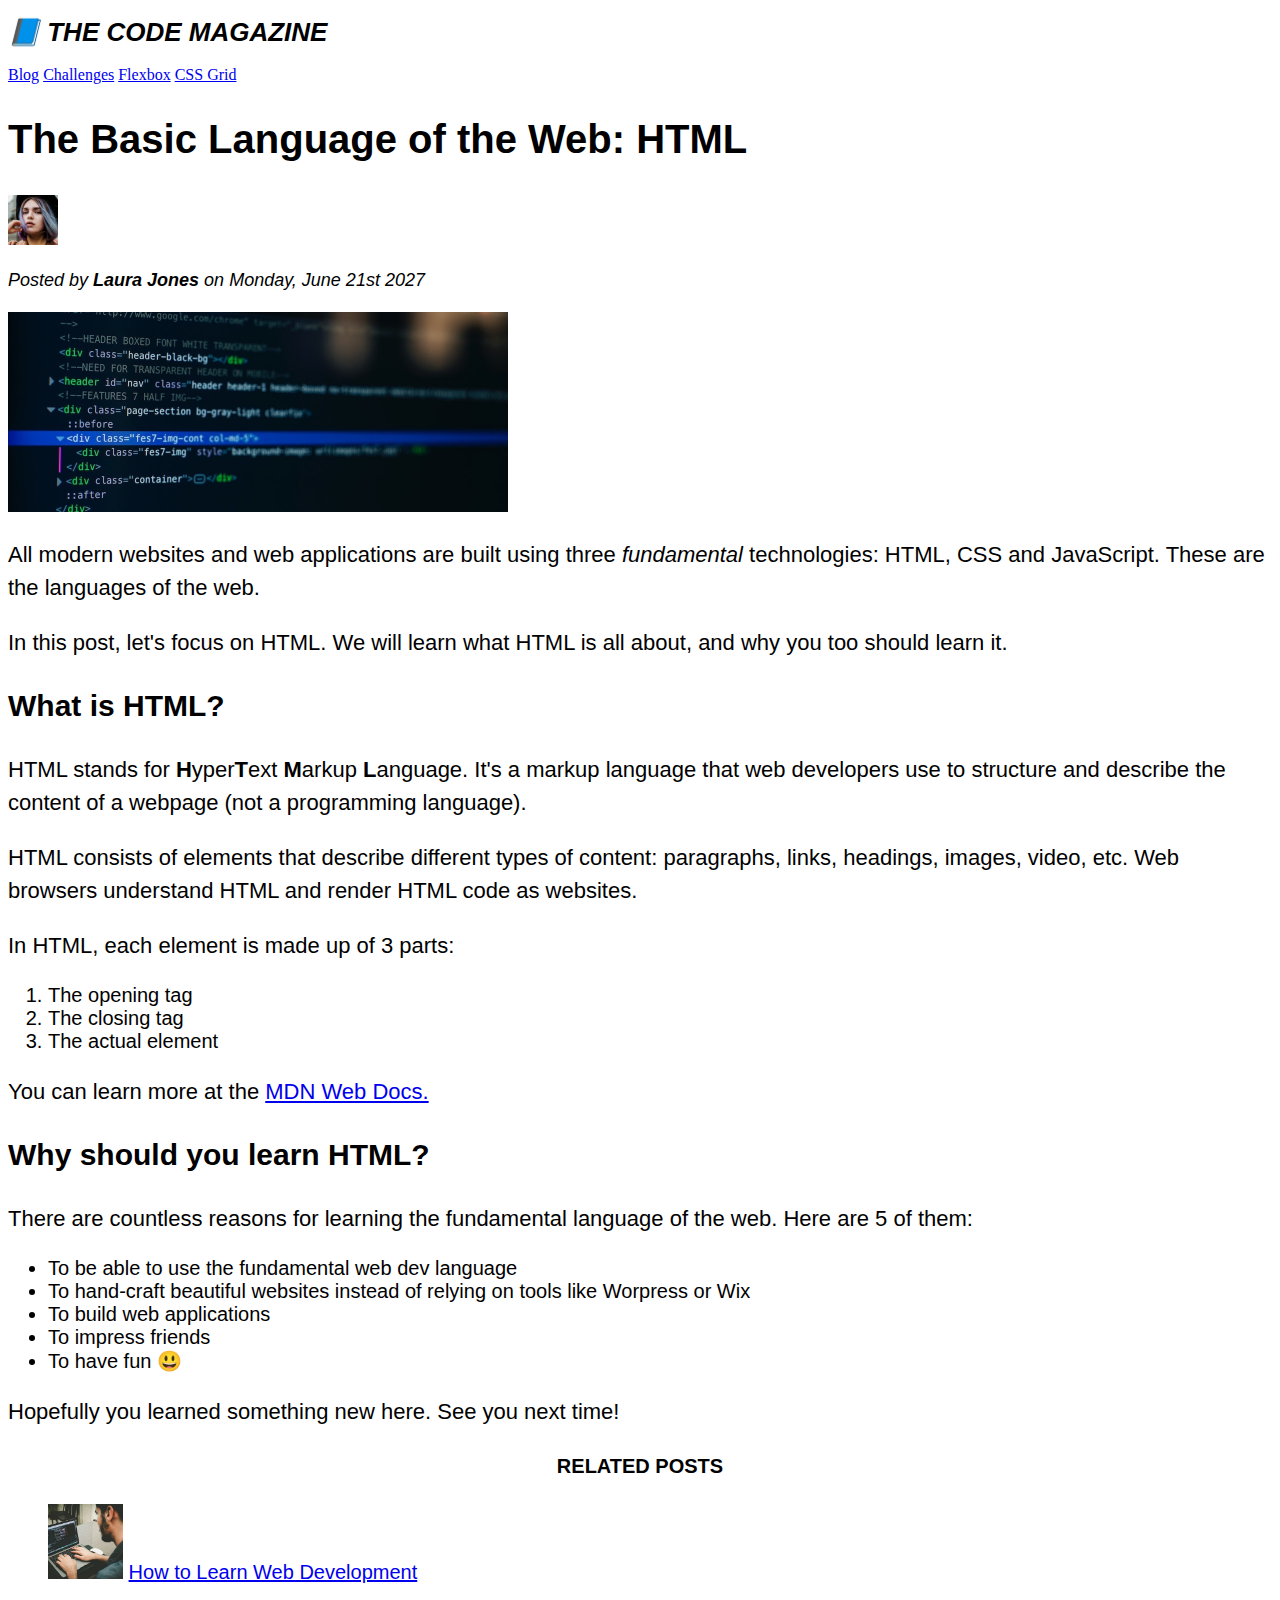
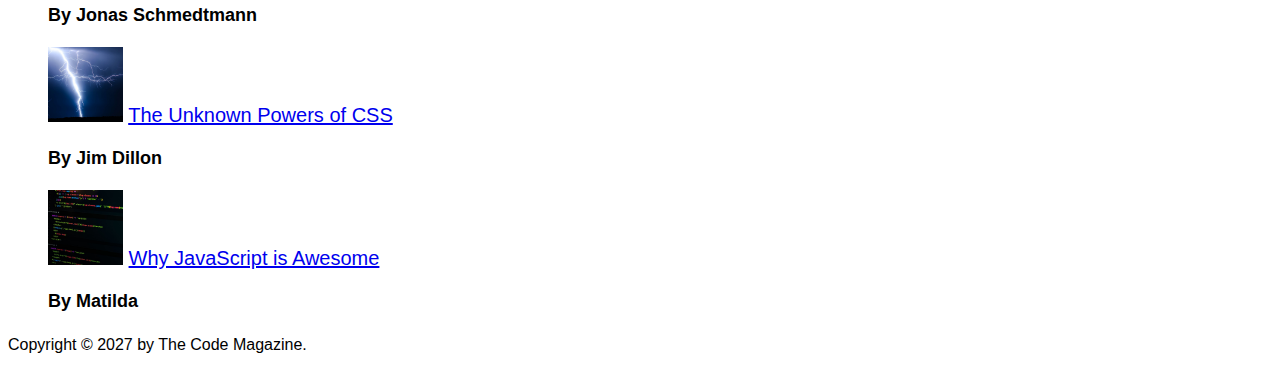
==== 02-CSS-Fundamentals/index.html @ be5ee609 "add class and id selectors" ====
<!DOCTYPE html>
<html lang="en">
  <head>
    <meta charset="UTF-8" />
    <meta http-equiv="X-UA-Compatible" content="IE=edge" />
    <meta name="viewport" content="width=device-width, initial-scale=1.0" />
    <title>The Basic Language of the Web: HTML</title>
    <link rel="stylesheet" href="style.css" />
  </head>
  <body>
    <header>
      <h1>📘 The Code Magazine</h1>

      <nav>
        <a href="blog.html" target="_blank">Blog</a>
        <a href="#">Challenges</a>
        <a href="#">Flexbox</a>
        <a href="#">CSS Grid</a>
      </nav>
    </header>

    <article>
      <header>
        <h2>The Basic Language of the Web: HTML</h2>

        <img
          src="/01-HTML-Fundamentals/images/laura-jones.jpg"
          alt="Laura Jones"
          width="50px"
        />

        <p id="author">
          Posted by <strong>Laura Jones</strong> on Monday, June 21st 2027
        </p>

        <img
          src="/01-HTML-Fundamentals/images/post-img.jpg"
          alt="Code images"
          height="200px"
        />
      </header>

      <p>
        All modern websites and web applications are built using three
        <em>fundamental</em>
        technologies: HTML, CSS and JavaScript. These are the languages of the
        web.
      </p>

      <p>
        In this post, let's focus on HTML. We will learn what HTML is all about,
        and why you too should learn it.
      </p>

      <h3>What is HTML?</h3>

      <p>
        HTML stands for <strong>H</strong>yper<strong>T</strong>ext
        <strong>M</strong>arkup <strong>L</strong>anguage. It's a markup
        language that web developers use to structure and describe the content
        of a webpage (not a programming language).
      </p>

      <p>
        HTML consists of elements that describe different types of content:
        paragraphs, links, headings, images, video, etc. Web browsers understand
        HTML and render HTML code as websites.
      </p>

      <p>In HTML, each element is made up of 3 parts:</p>

      <ol>
        <li>The opening tag</li>
        <li>The closing tag</li>
        <li>The actual element</li>
      </ol>

      <p>
        You can learn more at the
        <a
          href="https://developer.mozilla.org/en-US/docs/Web/HTML"
          target="_blank"
          >MDN Web Docs.</a
        >
      </p>

      <h3>Why should you learn HTML?</h3>

      <p>
        There are countless reasons for learning the fundamental language of the
        web. Here are 5 of them:
      </p>

      <ul>
        <li>To be able to use the fundamental web dev language</li>
        <li>
          To hand-craft beautiful websites instead of relying on tools like
          Worpress or Wix
        </li>
        <li>To build web applications</li>
        <li>To impress friends</li>
        <li>To have fun 😃</li>
      </ul>

      <p>Hopefully you learned something new here. See you next time!</p>
    </article>

    <!-- CHALLENGE #1 -->
    <aside>
      <h4>Related posts</h4>
      <ul class="related-list">
        <li>
          <img
            src="/01-HTML-Fundamentals/images/related-1.jpg"
            alt="Related1"
            width="75px"
          />
          <a href="#">How to Learn Web Development</a>
          <p class="related-author">By Jonas Schmedtmann</p>
        </li>
        <li>
          <img
            src="/01-HTML-Fundamentals/images/related-2.jpg"
            alt="Related2"
            width="75px"
          />
          <a href="#">The Unknown Powers of CSS</a>
          <p class="related-author">By Jim Dillon</p>
        </li>
        <li>
          <img
            src="/01-HTML-Fundamentals/images/related-3.jpg"
            alt="Related3"
            width="75px"
          />
          <a href="#">Why JavaScript is Awesome</a>
          <p class="related-author">By Matilda</p>
        </li>
      </ul>
    </aside>

    <footer>
      <p id="copyright">Copyright &copy; 2027 by The Code Magazine.</p>
    </footer>
  </body>
</html>
---- 02-CSS-Fundamentals/style.css ----
h1,
h2,
h3,
h4,
p,
li {
  font-family: sans-serif;
}

h1 {
  font-size: 26px;
  font-style: italic;
  text-transform: uppercase;
}

h2 {
  font-size: 40px;
}

h3 {
  font-size: 30px;
}

h4 {
  font-size: 20px;
  text-transform: uppercase;
  text-align: center;
}

p {
  font-size: 22px;
  line-height: 1.5;
}

li {
  font-size: 20px;
}

/* article header p {
  font-style: italic;
}

footer p {
  font-size: 16px;
} */

#author {
  font-style: italic;
  font-size: 18px;
}

#copyright {
  font-size: 16px;
}

.related-author {
  font-size: 18px;
  font-weight: bold;
}

.related-list {
  list-style: none;
}
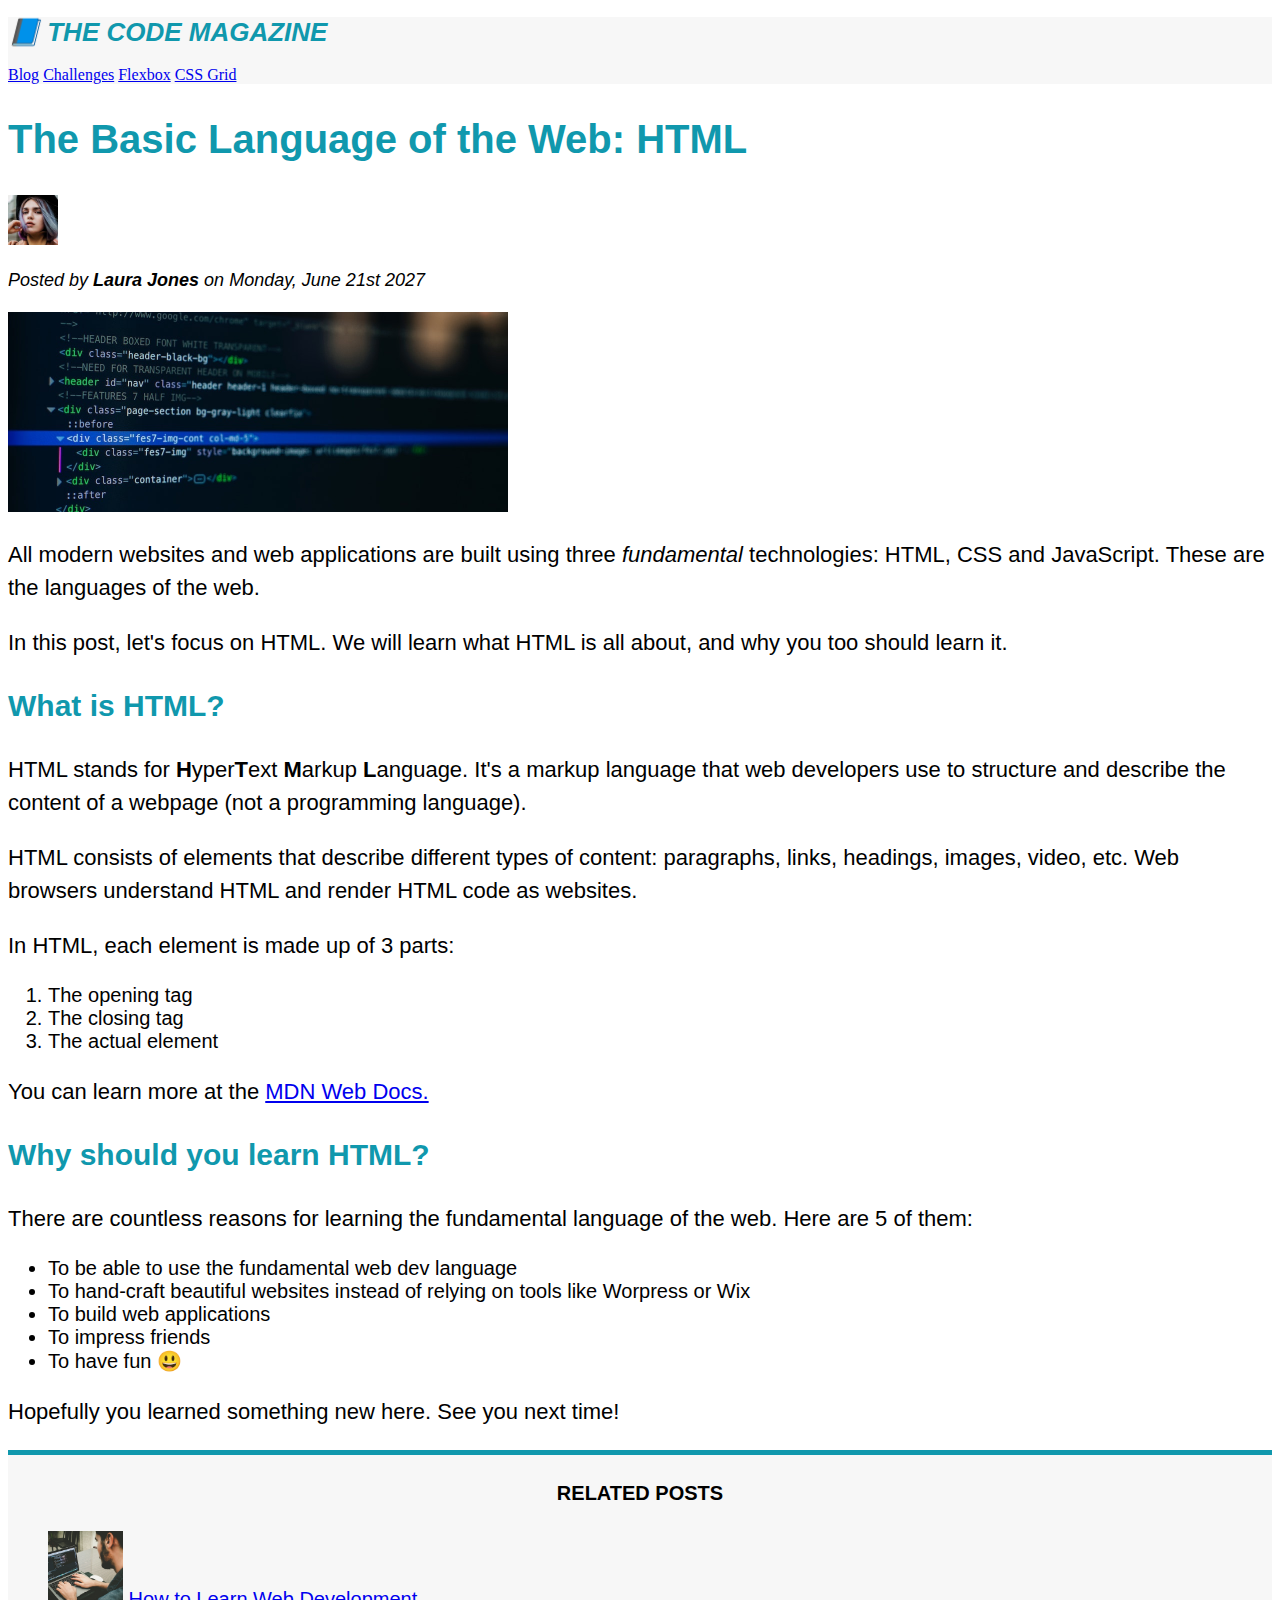
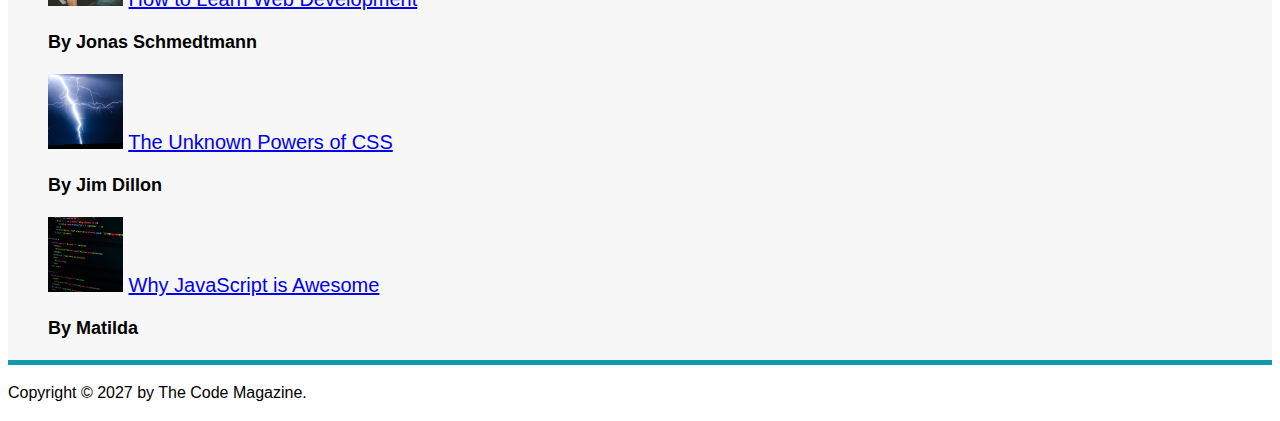
==== commit 9a299677: "add some colors" ====
--- a/02-CSS-Fundamentals/index.html
+++ b/02-CSS-Fundamentals/index.html
@@ -8,7 +8,7 @@
     <link rel="stylesheet" href="style.css" />
   </head>
   <body>
-    <header>
+    <header class="main-header">
       <h1>📘 The Code Magazine</h1>
 
       <nav>
--- a/02-CSS-Fundamentals/style.css
+++ b/02-CSS-Fundamentals/style.css
@@ -5,6 +5,12 @@
 p,
 li {
   font-family: sans-serif;
+}
+
+h1,
+h2,
+h3 {
+  color: #1098ad;
 }
 
 h1 {
@@ -61,3 +67,13 @@
 .related-list {
   list-style: none;
 }
+
+.main-header {
+  background-color: #f7f7f7;
+}
+
+aside {
+  background-color: #f7f7f7;
+  border-top: 5px solid #1098ad;
+  border-bottom: 5px solid #1098ad;
+}
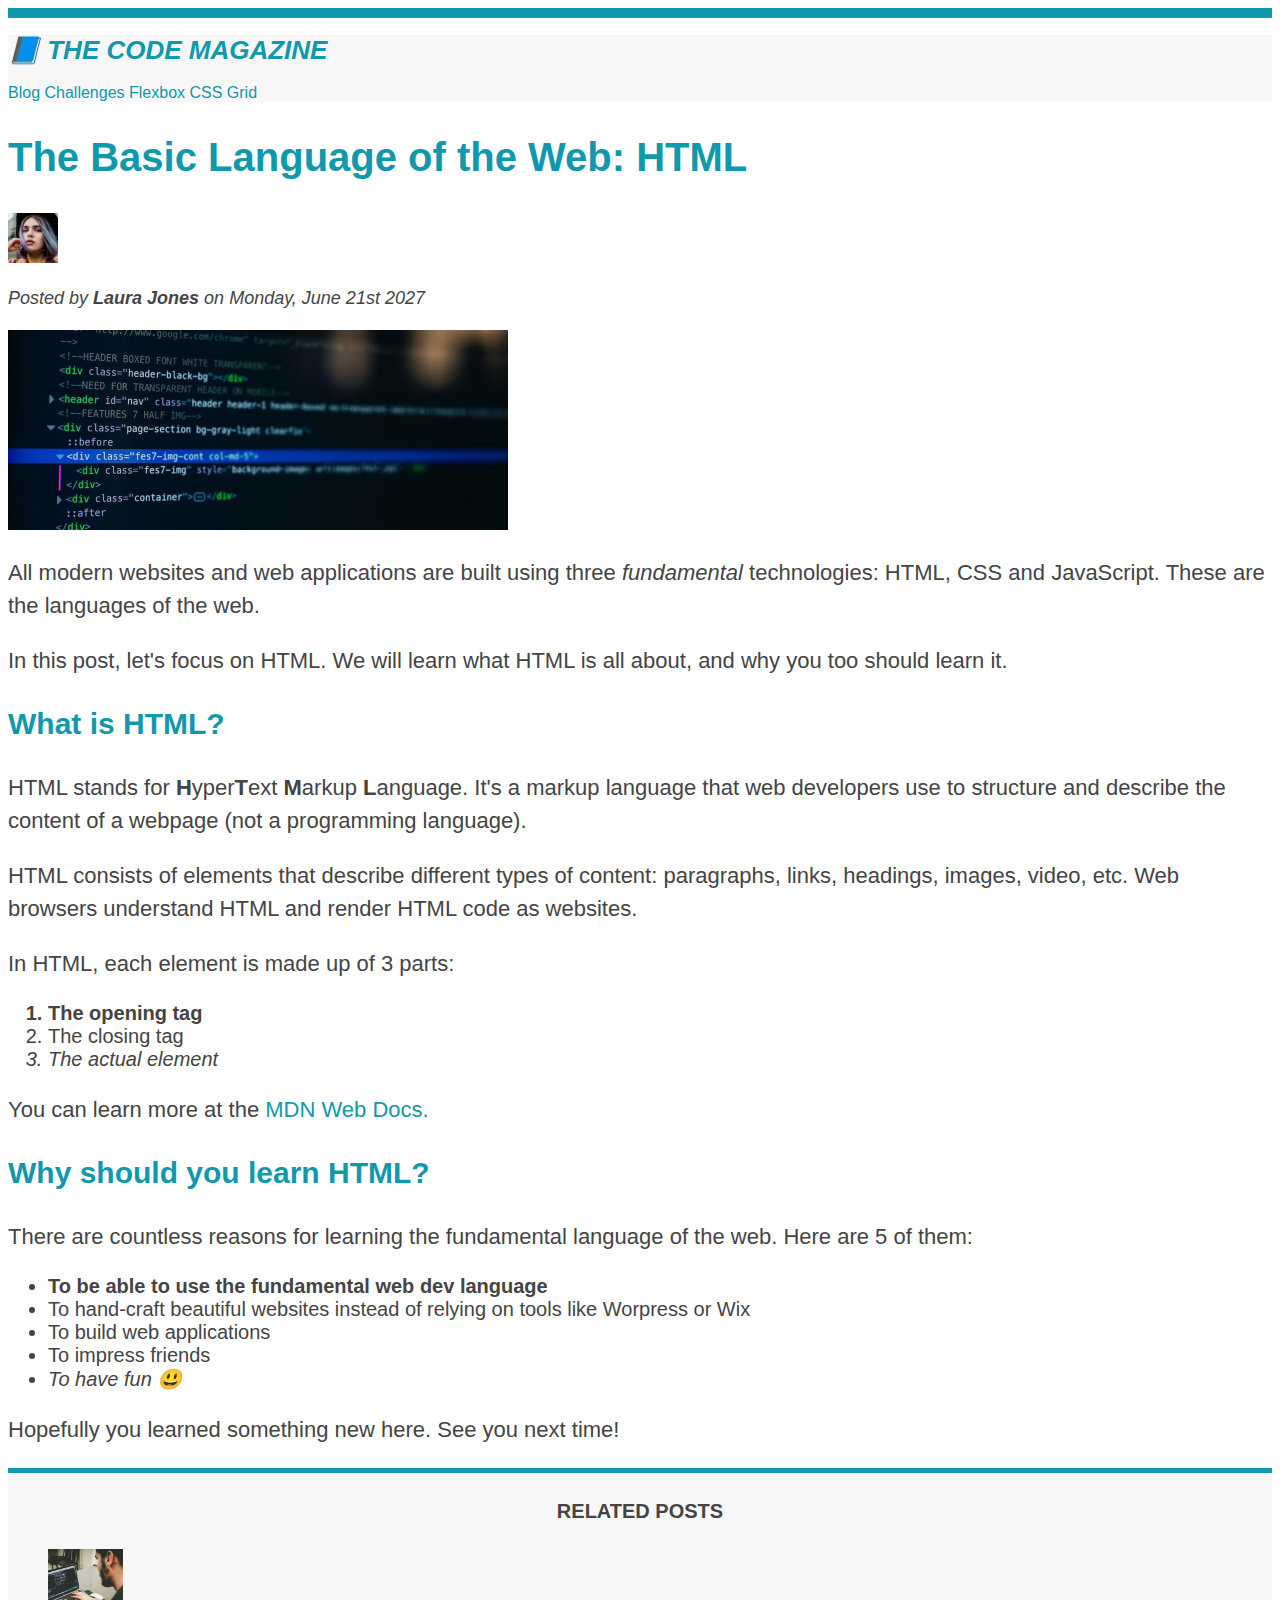
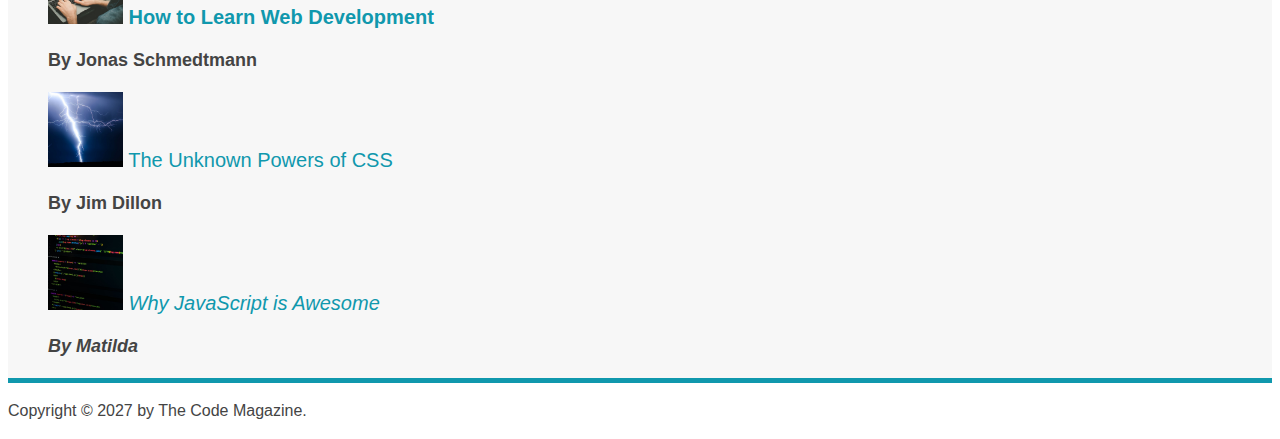
==== commit 96107f9d: "add class and id" ====
--- a/02-CSS-Fundamentals/index.html
+++ b/02-CSS-Fundamentals/index.html
@@ -140,7 +140,9 @@
     </aside>
 
     <footer>
-      <p id="copyright">Copyright &copy; 2027 by The Code Magazine.</p>
+      <p id="copyright" class="copyright text">
+        Copyright &copy; 2027 by The Code Magazine.
+      </p>
     </footer>
   </body>
 </html>
--- a/02-CSS-Fundamentals/style.css
+++ b/02-CSS-Fundamentals/style.css
@@ -1,10 +1,12 @@
-h1,
-h2,
-h3,
-h4,
-p,
-li {
+* {
+  /* border-top: 10px solid #1098ad; */
+}
+
+body {
   font-family: sans-serif;
+  color: #444;
+
+  border-top: 10px solid #1098ad;
 }
 
 h1,
@@ -77,3 +79,71 @@
   border-top: 5px solid #1098ad;
   border-bottom: 5px solid #1098ad;
 }
+
+/* Pseudo-classes */
+
+li:first-child {
+  font-weight: bold;
+}
+
+li:last-child {
+  font-style: italic;
+}
+
+li:nth-child(even) {
+  /* color: #02f; */
+}
+
+/* Misconception: this don't work! */
+article p:first-child {
+  color: salmon;
+}
+
+/* Styling links */
+
+a:link {
+  color: #1098ad;
+  text-decoration: none;
+}
+
+a:visited {
+  color: #1098ad;
+}
+
+a:hover {
+  color: orangered;
+  text-decoration: underline #1098ad;
+}
+
+a:active {
+  background-color: rgba(72, 72, 72, 0.06);
+  font-style: italic;
+}
+
+/* LVHA */
+
+/* Resolving conflicts */
+/* #copyright {
+  color: red;
+}
+
+.copyright {
+  color: blue;
+}
+
+.text {
+  color: green;
+}
+
+footer p {
+  color: yellow !important;
+} */
+
+/* nav a:link,
+nav p {
+  font-size: 18px;
+} */
+
+/* nav {
+  font-size: 18px;
+} */
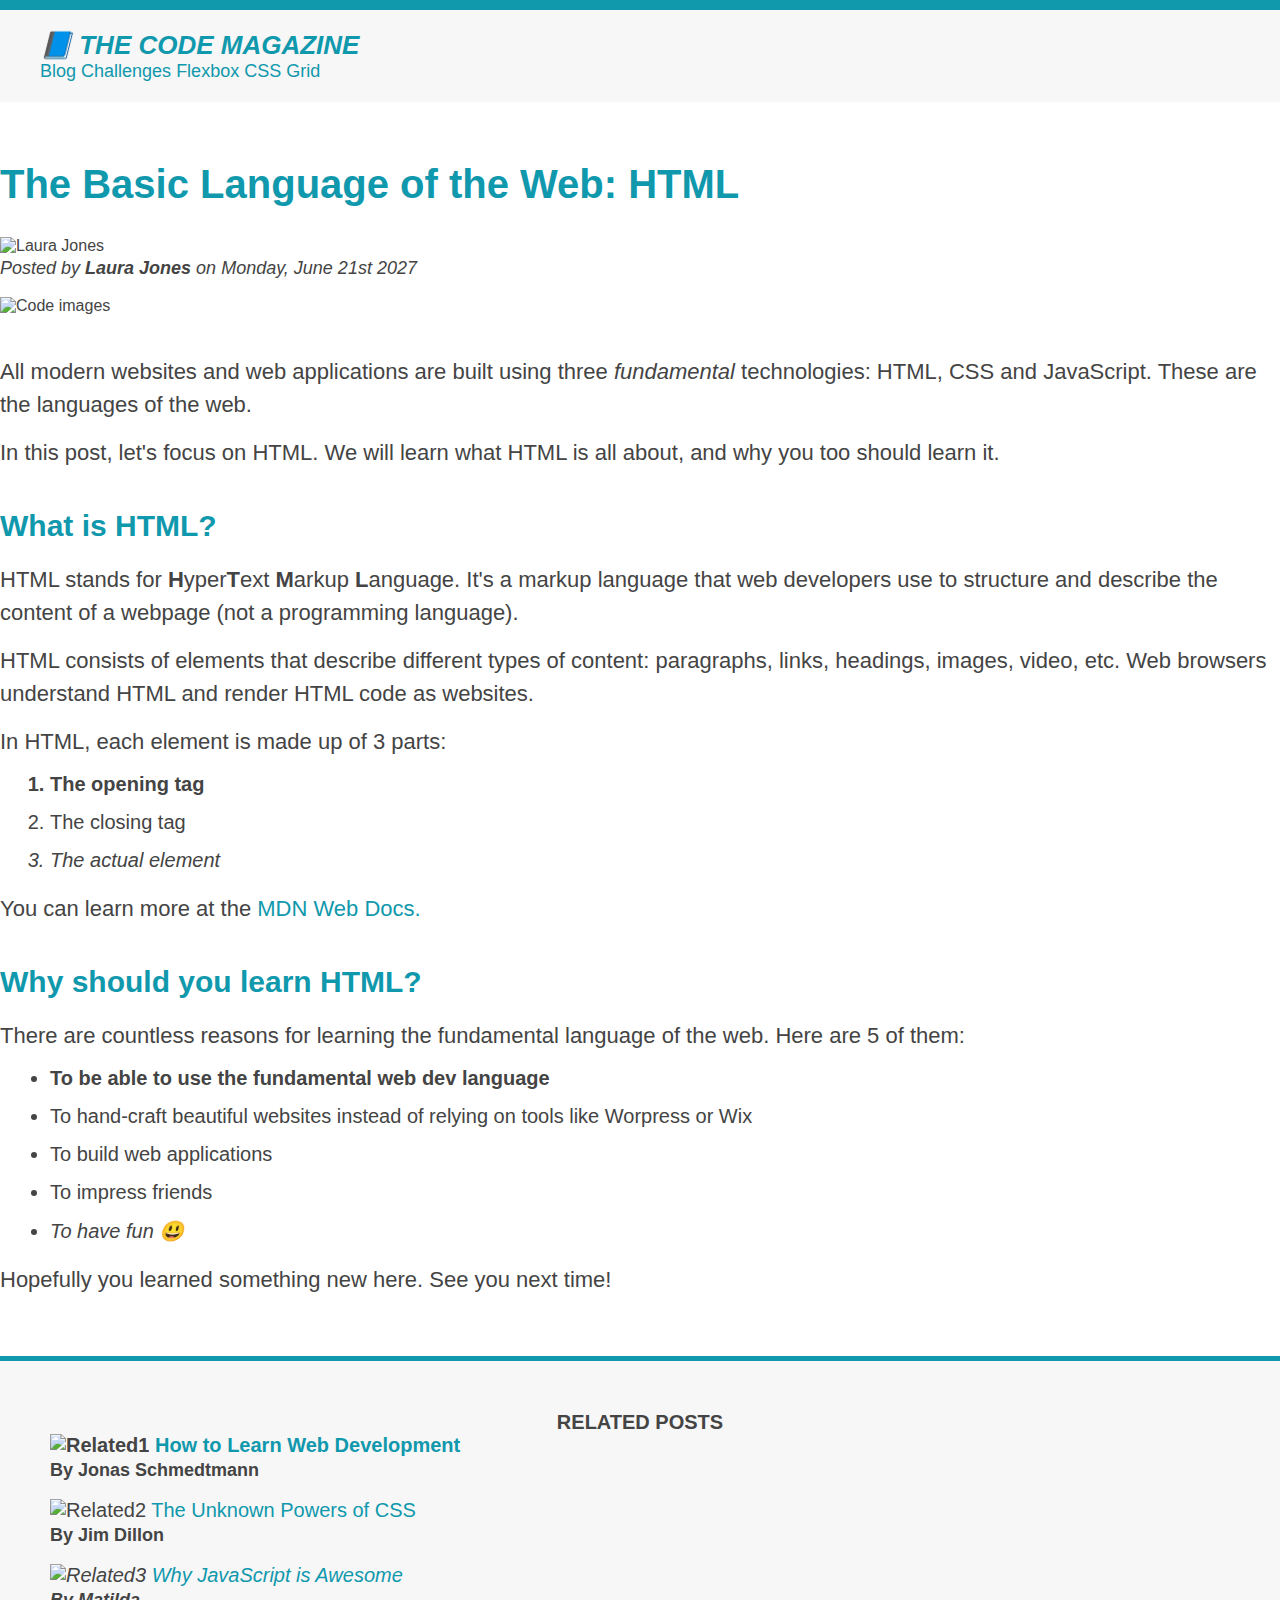
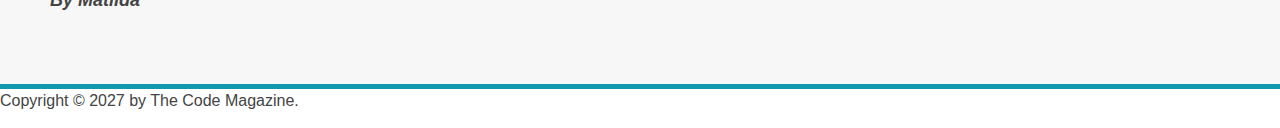
==== commit c3d7b5e7: "add margins and paddings" ====
--- a/02-CSS-Fundamentals/index.html
+++ b/02-CSS-Fundamentals/index.html
@@ -20,24 +20,16 @@
     </header>
 
     <article>
-      <header>
+      <header class="post-header">
         <h2>The Basic Language of the Web: HTML</h2>
 
-        <img
-          src="/01-HTML-Fundamentals/images/laura-jones.jpg"
-          alt="Laura Jones"
-          width="50px"
-        />
+        <img src="/images/laura-jones.jpg" alt="Laura Jones" width="50px" />
 
         <p id="author">
           Posted by <strong>Laura Jones</strong> on Monday, June 21st 2027
         </p>
 
-        <img
-          src="/01-HTML-Fundamentals/images/post-img.jpg"
-          alt="Code images"
-          height="200px"
-        />
+        <img src="/images/post-img.jpg" alt="Code images" height="200px" />
       </header>
 
       <p>
@@ -105,34 +97,21 @@
       <p>Hopefully you learned something new here. See you next time!</p>
     </article>
 
-    <!-- CHALLENGE #1 -->
     <aside>
       <h4>Related posts</h4>
       <ul class="related-list">
         <li>
-          <img
-            src="/01-HTML-Fundamentals/images/related-1.jpg"
-            alt="Related1"
-            width="75px"
-          />
+          <img src="/images/related-1.jpg" alt="Related1" width="75px" />
           <a href="#">How to Learn Web Development</a>
           <p class="related-author">By Jonas Schmedtmann</p>
         </li>
         <li>
-          <img
-            src="/01-HTML-Fundamentals/images/related-2.jpg"
-            alt="Related2"
-            width="75px"
-          />
+          <img src="/images/related-2.jpg" alt="Related2" width="75px" />
           <a href="#">The Unknown Powers of CSS</a>
           <p class="related-author">By Jim Dillon</p>
         </li>
         <li>
-          <img
-            src="/01-HTML-Fundamentals/images/related-3.jpg"
-            alt="Related3"
-            width="75px"
-          />
+          <img src="/images/related-3.jpg" alt="Related3" width="75px" />
           <a href="#">Why JavaScript is Awesome</a>
           <p class="related-author">By Matilda</p>
         </li>
--- a/02-CSS-Fundamentals/style.css
+++ b/02-CSS-Fundamentals/style.css
@@ -1,5 +1,7 @@
 * {
   /* border-top: 10px solid #1098ad; */
+  margin: 0;
+  padding: 0;
 }
 
 body {
@@ -7,6 +9,36 @@
   color: #444;
 
   border-top: 10px solid #1098ad;
+}
+
+.main-header {
+  background-color: #f7f7f7;
+  /* padding: 20px;
+  padding-left: 40px;
+  padding-right: 40px; */
+  padding: 20px 40px;
+  margin-bottom: 60px;
+}
+
+nav {
+  font-size: 18px;
+}
+
+article {
+  margin-bottom: 60px;
+}
+
+.post-header {
+  margin-bottom: 40px;
+}
+
+aside {
+  background-color: #f7f7f7;
+  border-top: 5px solid #1098ad;
+  border-bottom: 5px solid #1098ad;
+  padding-top: 50px;
+  padding-bottom: 50px;
+  padding: 50px 0;
 }
 
 h1,
@@ -23,10 +55,13 @@
 
 h2 {
   font-size: 40px;
+  margin-bottom: 30px;
 }
 
 h3 {
   font-size: 30px;
+  margin-bottom: 20px;
+  margin-top: 40px;
 }
 
 h4 {
@@ -38,10 +73,22 @@
 p {
   font-size: 22px;
   line-height: 1.5;
+  margin-bottom: 15px;
+}
+
+ul,
+ol {
+  margin-left: 50px;
+  margin-bottom: 20px;
 }
 
 li {
   font-size: 20px;
+  margin-bottom: 15px;
+}
+
+li:last-child {
+  margin-bottom: 0;
 }
 
 /* article header p {
@@ -68,16 +115,6 @@
 
 .related-list {
   list-style: none;
-}
-
-.main-header {
-  background-color: #f7f7f7;
-}
-
-aside {
-  background-color: #f7f7f7;
-  border-top: 5px solid #1098ad;
-  border-bottom: 5px solid #1098ad;
 }
 
 /* Pseudo-classes */
@@ -143,7 +180,3 @@
 nav p {
   font-size: 18px;
 } */
-
-/* nav {
-  font-size: 18px;
-} */
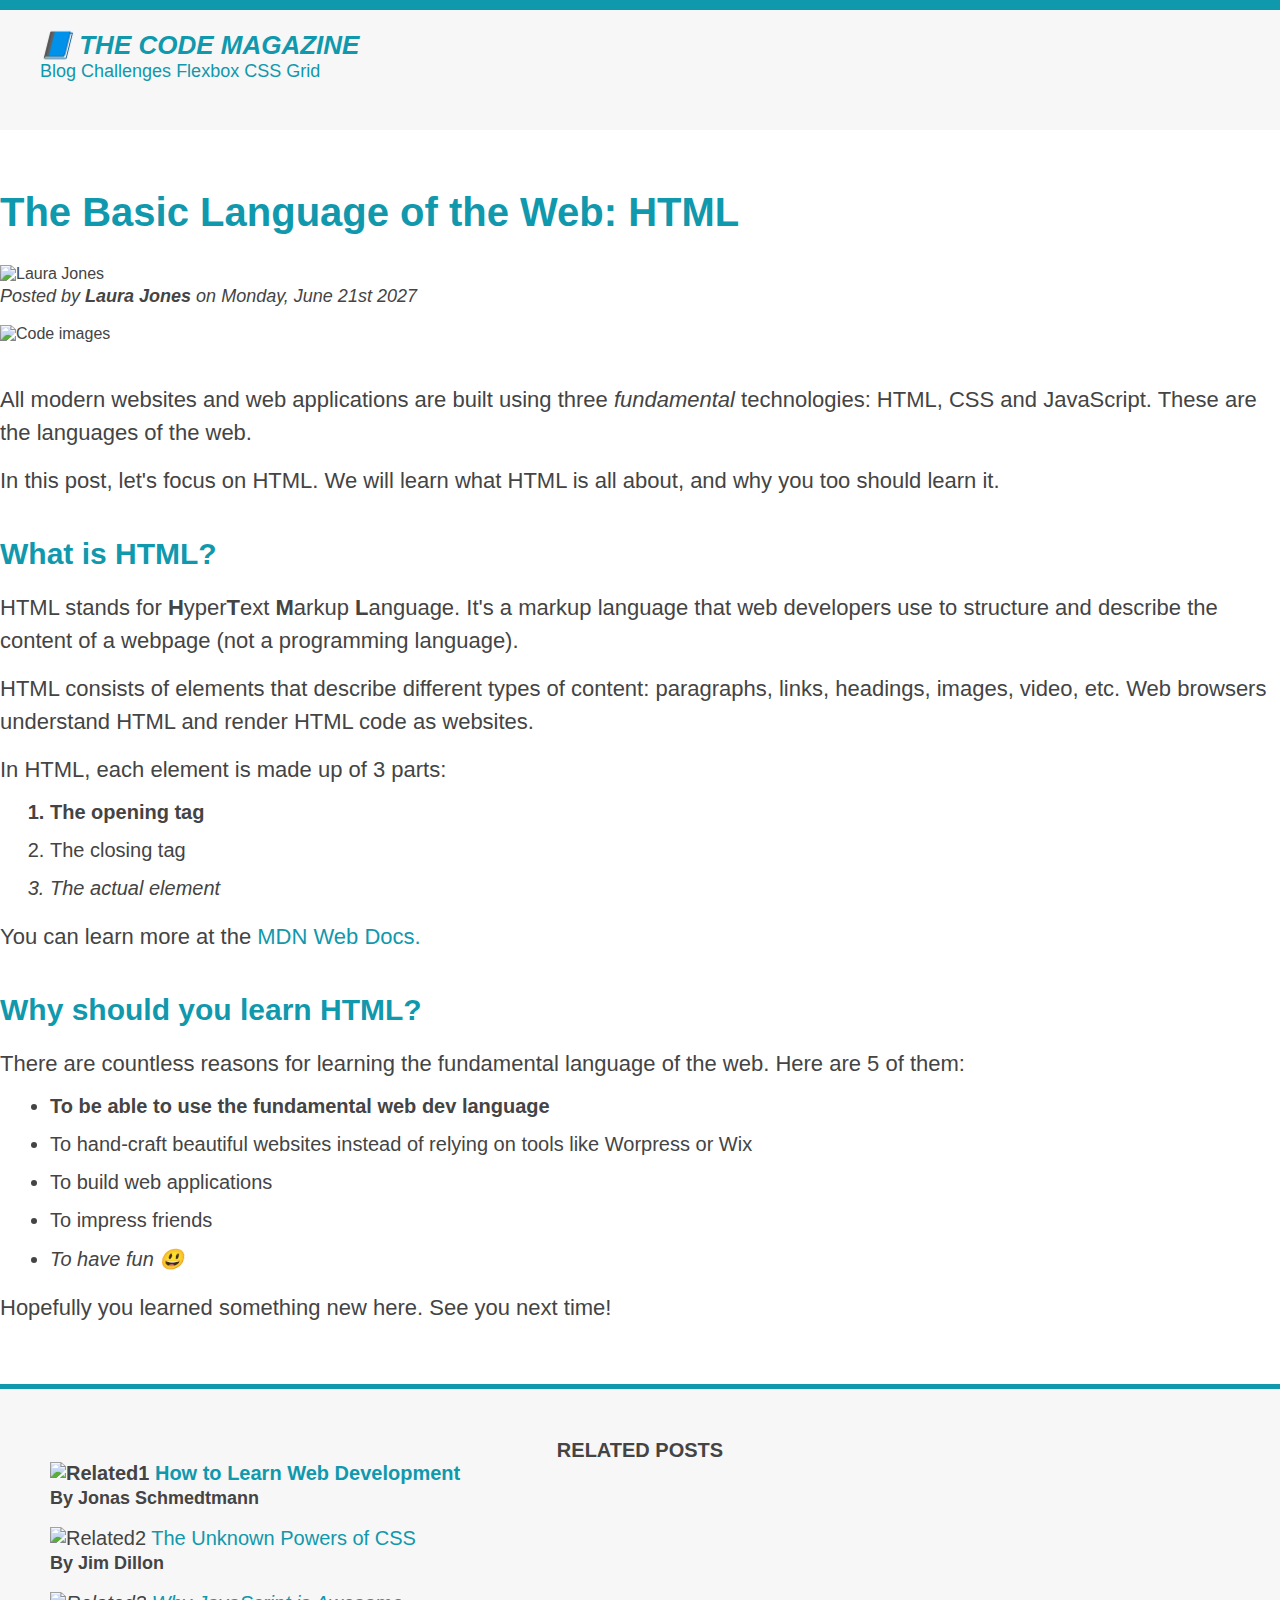
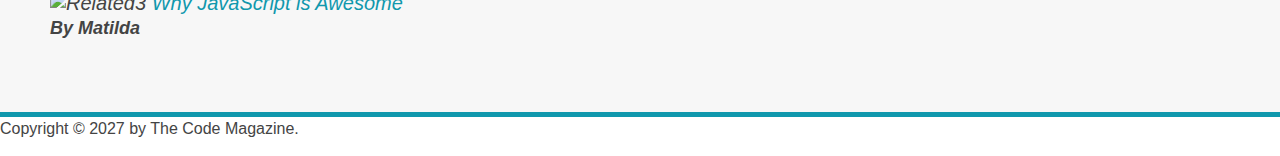
==== commit 28d77ecb: "add dimensions" ====
--- a/02-CSS-Fundamentals/index.html
+++ b/02-CSS-Fundamentals/index.html
@@ -29,7 +29,13 @@
           Posted by <strong>Laura Jones</strong> on Monday, June 21st 2027
         </p>
 
-        <img src="/images/post-img.jpg" alt="Code images" height="200px" />
+        <img
+          src="/images/post-img.jpg"
+          alt="Code images"
+          width="500"
+          height="200"
+          class="post-img"
+        />
       </header>
 
       <p>
--- a/02-CSS-Fundamentals/style.css
+++ b/02-CSS-Fundamentals/style.css
@@ -18,6 +18,7 @@
   padding-right: 40px; */
   padding: 20px 40px;
   margin-bottom: 60px;
+  height: 80px;
 }
 
 nav {
@@ -159,6 +160,11 @@
 
 /* LVHA */
 
+.post-img {
+  width: 100%;
+  height: auto;
+}
+
 /* Resolving conflicts */
 /* #copyright {
   color: red;
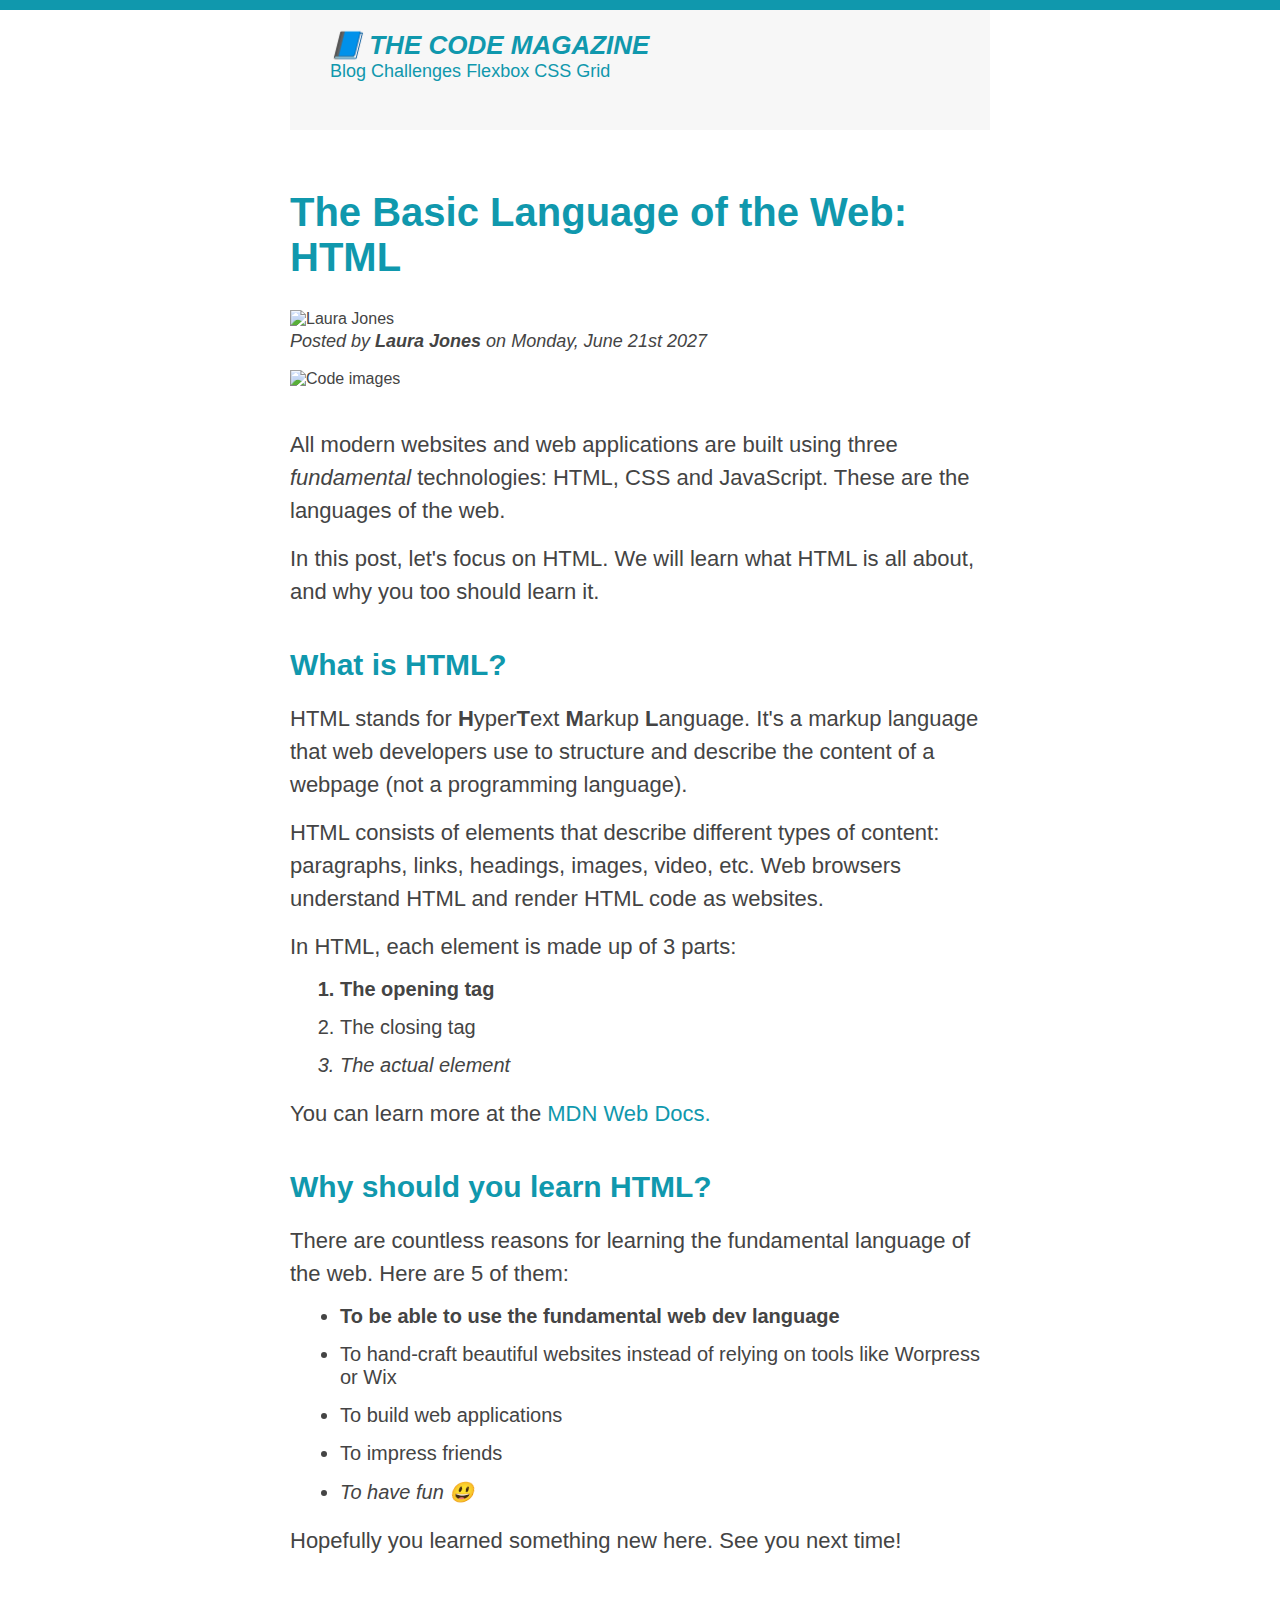
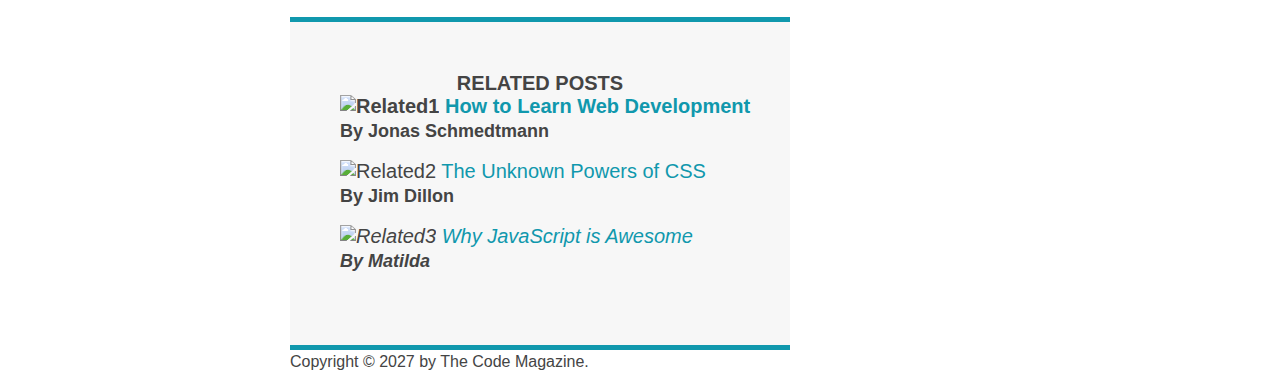
==== commit 06c72e25: "centering page" ====
--- a/02-CSS-Fundamentals/index.html
+++ b/02-CSS-Fundamentals/index.html
@@ -8,126 +8,128 @@
     <link rel="stylesheet" href="style.css" />
   </head>
   <body>
-    <header class="main-header">
-      <h1>📘 The Code Magazine</h1>
+    <div class="container">
+      <header class="main-header">
+        <h1>📘 The Code Magazine</h1>
 
-      <nav>
-        <a href="blog.html" target="_blank">Blog</a>
-        <a href="#">Challenges</a>
-        <a href="#">Flexbox</a>
-        <a href="#">CSS Grid</a>
-      </nav>
-    </header>
+        <nav>
+          <a href="blog.html" target="_blank">Blog</a>
+          <a href="#">Challenges</a>
+          <a href="#">Flexbox</a>
+          <a href="#">CSS Grid</a>
+        </nav>
+      </header>
 
-    <article>
-      <header class="post-header">
-        <h2>The Basic Language of the Web: HTML</h2>
+      <article>
+        <header class="post-header">
+          <h2>The Basic Language of the Web: HTML</h2>
 
-        <img src="/images/laura-jones.jpg" alt="Laura Jones" width="50px" />
+          <img src="/images/laura-jones.jpg" alt="Laura Jones" width="50px" />
 
-        <p id="author">
-          Posted by <strong>Laura Jones</strong> on Monday, June 21st 2027
+          <p id="author">
+            Posted by <strong>Laura Jones</strong> on Monday, June 21st 2027
+          </p>
+
+          <img
+            src="/images/post-img.jpg"
+            alt="Code images"
+            width="500"
+            height="200"
+            class="post-img"
+          />
+        </header>
+
+        <p>
+          All modern websites and web applications are built using three
+          <em>fundamental</em>
+          technologies: HTML, CSS and JavaScript. These are the languages of the
+          web.
         </p>
 
-        <img
-          src="/images/post-img.jpg"
-          alt="Code images"
-          width="500"
-          height="200"
-          class="post-img"
-        />
-      </header>
+        <p>
+          In this post, let's focus on HTML. We will learn what HTML is all
+          about, and why you too should learn it.
+        </p>
 
-      <p>
-        All modern websites and web applications are built using three
-        <em>fundamental</em>
-        technologies: HTML, CSS and JavaScript. These are the languages of the
-        web.
-      </p>
+        <h3>What is HTML?</h3>
 
-      <p>
-        In this post, let's focus on HTML. We will learn what HTML is all about,
-        and why you too should learn it.
-      </p>
+        <p>
+          HTML stands for <strong>H</strong>yper<strong>T</strong>ext
+          <strong>M</strong>arkup <strong>L</strong>anguage. It's a markup
+          language that web developers use to structure and describe the content
+          of a webpage (not a programming language).
+        </p>
 
-      <h3>What is HTML?</h3>
+        <p>
+          HTML consists of elements that describe different types of content:
+          paragraphs, links, headings, images, video, etc. Web browsers
+          understand HTML and render HTML code as websites.
+        </p>
 
-      <p>
-        HTML stands for <strong>H</strong>yper<strong>T</strong>ext
-        <strong>M</strong>arkup <strong>L</strong>anguage. It's a markup
-        language that web developers use to structure and describe the content
-        of a webpage (not a programming language).
-      </p>
+        <p>In HTML, each element is made up of 3 parts:</p>
 
-      <p>
-        HTML consists of elements that describe different types of content:
-        paragraphs, links, headings, images, video, etc. Web browsers understand
-        HTML and render HTML code as websites.
-      </p>
+        <ol>
+          <li>The opening tag</li>
+          <li>The closing tag</li>
+          <li>The actual element</li>
+        </ol>
 
-      <p>In HTML, each element is made up of 3 parts:</p>
+        <p>
+          You can learn more at the
+          <a
+            href="https://developer.mozilla.org/en-US/docs/Web/HTML"
+            target="_blank"
+            >MDN Web Docs.</a
+          >
+        </p>
 
-      <ol>
-        <li>The opening tag</li>
-        <li>The closing tag</li>
-        <li>The actual element</li>
-      </ol>
+        <h3>Why should you learn HTML?</h3>
 
-      <p>
-        You can learn more at the
-        <a
-          href="https://developer.mozilla.org/en-US/docs/Web/HTML"
-          target="_blank"
-          >MDN Web Docs.</a
-        >
-      </p>
+        <p>
+          There are countless reasons for learning the fundamental language of
+          the web. Here are 5 of them:
+        </p>
 
-      <h3>Why should you learn HTML?</h3>
+        <ul>
+          <li>To be able to use the fundamental web dev language</li>
+          <li>
+            To hand-craft beautiful websites instead of relying on tools like
+            Worpress or Wix
+          </li>
+          <li>To build web applications</li>
+          <li>To impress friends</li>
+          <li>To have fun 😃</li>
+        </ul>
 
-      <p>
-        There are countless reasons for learning the fundamental language of the
-        web. Here are 5 of them:
-      </p>
+        <p>Hopefully you learned something new here. See you next time!</p>
+      </article>
 
-      <ul>
-        <li>To be able to use the fundamental web dev language</li>
-        <li>
-          To hand-craft beautiful websites instead of relying on tools like
-          Worpress or Wix
-        </li>
-        <li>To build web applications</li>
-        <li>To impress friends</li>
-        <li>To have fun 😃</li>
-      </ul>
+      <aside>
+        <h4>Related posts</h4>
+        <ul class="related-list">
+          <li>
+            <img src="/images/related-1.jpg" alt="Related1" width="75px" />
+            <a href="#">How to Learn Web Development</a>
+            <p class="related-author">By Jonas Schmedtmann</p>
+          </li>
+          <li>
+            <img src="/images/related-2.jpg" alt="Related2" width="75px" />
+            <a href="#">The Unknown Powers of CSS</a>
+            <p class="related-author">By Jim Dillon</p>
+          </li>
+          <li>
+            <img src="/images/related-3.jpg" alt="Related3" width="75px" />
+            <a href="#">Why JavaScript is Awesome</a>
+            <p class="related-author">By Matilda</p>
+          </li>
+        </ul>
+      </aside>
 
-      <p>Hopefully you learned something new here. See you next time!</p>
-    </article>
-
-    <aside>
-      <h4>Related posts</h4>
-      <ul class="related-list">
-        <li>
-          <img src="/images/related-1.jpg" alt="Related1" width="75px" />
-          <a href="#">How to Learn Web Development</a>
-          <p class="related-author">By Jonas Schmedtmann</p>
-        </li>
-        <li>
-          <img src="/images/related-2.jpg" alt="Related2" width="75px" />
-          <a href="#">The Unknown Powers of CSS</a>
-          <p class="related-author">By Jim Dillon</p>
-        </li>
-        <li>
-          <img src="/images/related-3.jpg" alt="Related3" width="75px" />
-          <a href="#">Why JavaScript is Awesome</a>
-          <p class="related-author">By Matilda</p>
-        </li>
-      </ul>
-    </aside>
-
-    <footer>
-      <p id="copyright" class="copyright text">
-        Copyright &copy; 2027 by The Code Magazine.
-      </p>
-    </footer>
+      <footer>
+        <p id="copyright" class="copyright text">
+          Copyright &copy; 2027 by The Code Magazine.
+        </p>
+      </footer>
+    </div>
   </body>
 </html>
--- a/02-CSS-Fundamentals/style.css
+++ b/02-CSS-Fundamentals/style.css
@@ -9,6 +9,13 @@
   color: #444;
 
   border-top: 10px solid #1098ad;
+}
+
+.container {
+  width: 700px;
+  /* margin-left: auto;
+  margin-right: auto; */
+  margin: 0 auto;
 }
 
 .main-header {
@@ -37,9 +44,10 @@
   background-color: #f7f7f7;
   border-top: 5px solid #1098ad;
   border-bottom: 5px solid #1098ad;
-  padding-top: 50px;
-  padding-bottom: 50px;
+  /* padding-top: 50px;
+  padding-bottom: 50px; */
   padding: 50px 0;
+  width: 500px;
 }
 
 h1,
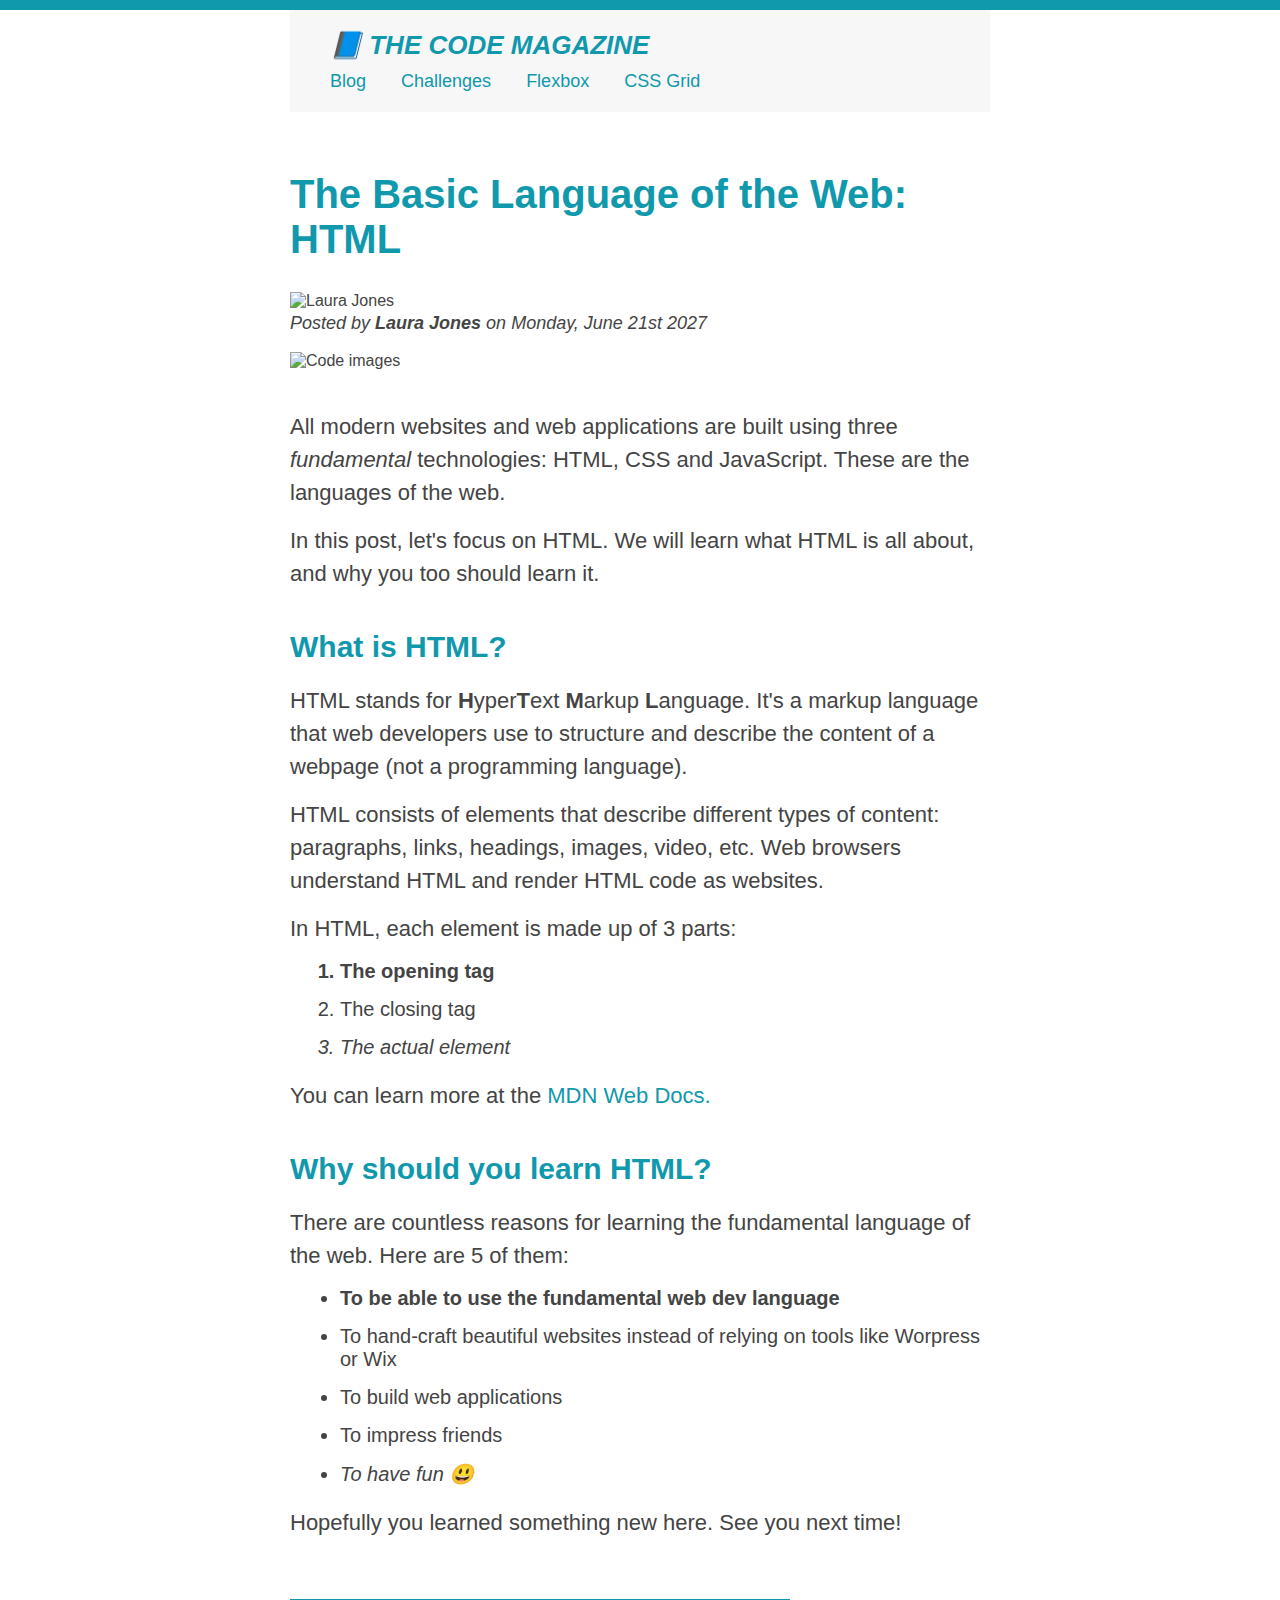
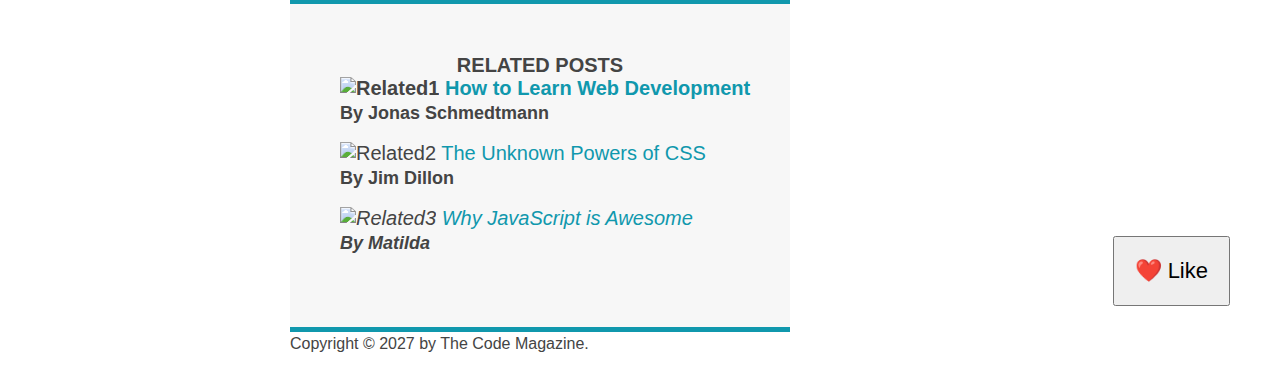
==== commit 4ca40993: "add btn(position absolute)" ====
--- a/02-CSS-Fundamentals/index.html
+++ b/02-CSS-Fundamentals/index.html
@@ -131,5 +131,7 @@
         </p>
       </footer>
     </div>
+
+    <button>❤️ Like</button>
   </body>
 </html>
--- a/02-CSS-Fundamentals/style.css
+++ b/02-CSS-Fundamentals/style.css
@@ -4,11 +4,13 @@
   padding: 0;
 }
 
+/* PAGE SECTIONS */
 body {
   font-family: sans-serif;
   color: #444;
 
   border-top: 10px solid #1098ad;
+  position: relative;
 }
 
 .container {
@@ -25,7 +27,7 @@
   padding-right: 40px; */
   padding: 20px 40px;
   margin-bottom: 60px;
-  height: 80px;
+  /* height: 80px; */
 }
 
 nav {
@@ -50,6 +52,7 @@
   width: 500px;
 }
 
+/* SMALLER ELEMENTS */
 h1,
 h2,
 h3 {
@@ -94,6 +97,7 @@
 li {
   font-size: 20px;
   margin-bottom: 15px;
+  /* display: inline; */
 }
 
 li:last-child {
@@ -136,9 +140,9 @@
   font-style: italic;
 }
 
-li:nth-child(even) {
-  /* color: #02f; */
-}
+/* li:nth-child(even) {
+  color: #02f;
+} */
 
 /* Misconception: this don't work! */
 article p:first-child {
@@ -173,6 +177,31 @@
   height: auto;
 }
 
+nav a:link {
+  /* background-color: orangered;
+  margin: 20px;
+  padding: 20px;
+  display: block; */
+  margin-right: 30px;
+  margin-top: 10px;
+  display: inline-block;
+}
+
+nav a:link:last-child {
+  margin-right: 0;
+}
+
+button {
+  font-size: 22px;
+  padding: 20px;
+  cursor: pointer;
+  position: absolute;
+  /* top: 50px;
+  left: 50px; */
+  bottom: 50px;
+  right: 50px;
+}
+
 /* Resolving conflicts */
 /* #copyright {
   color: red;
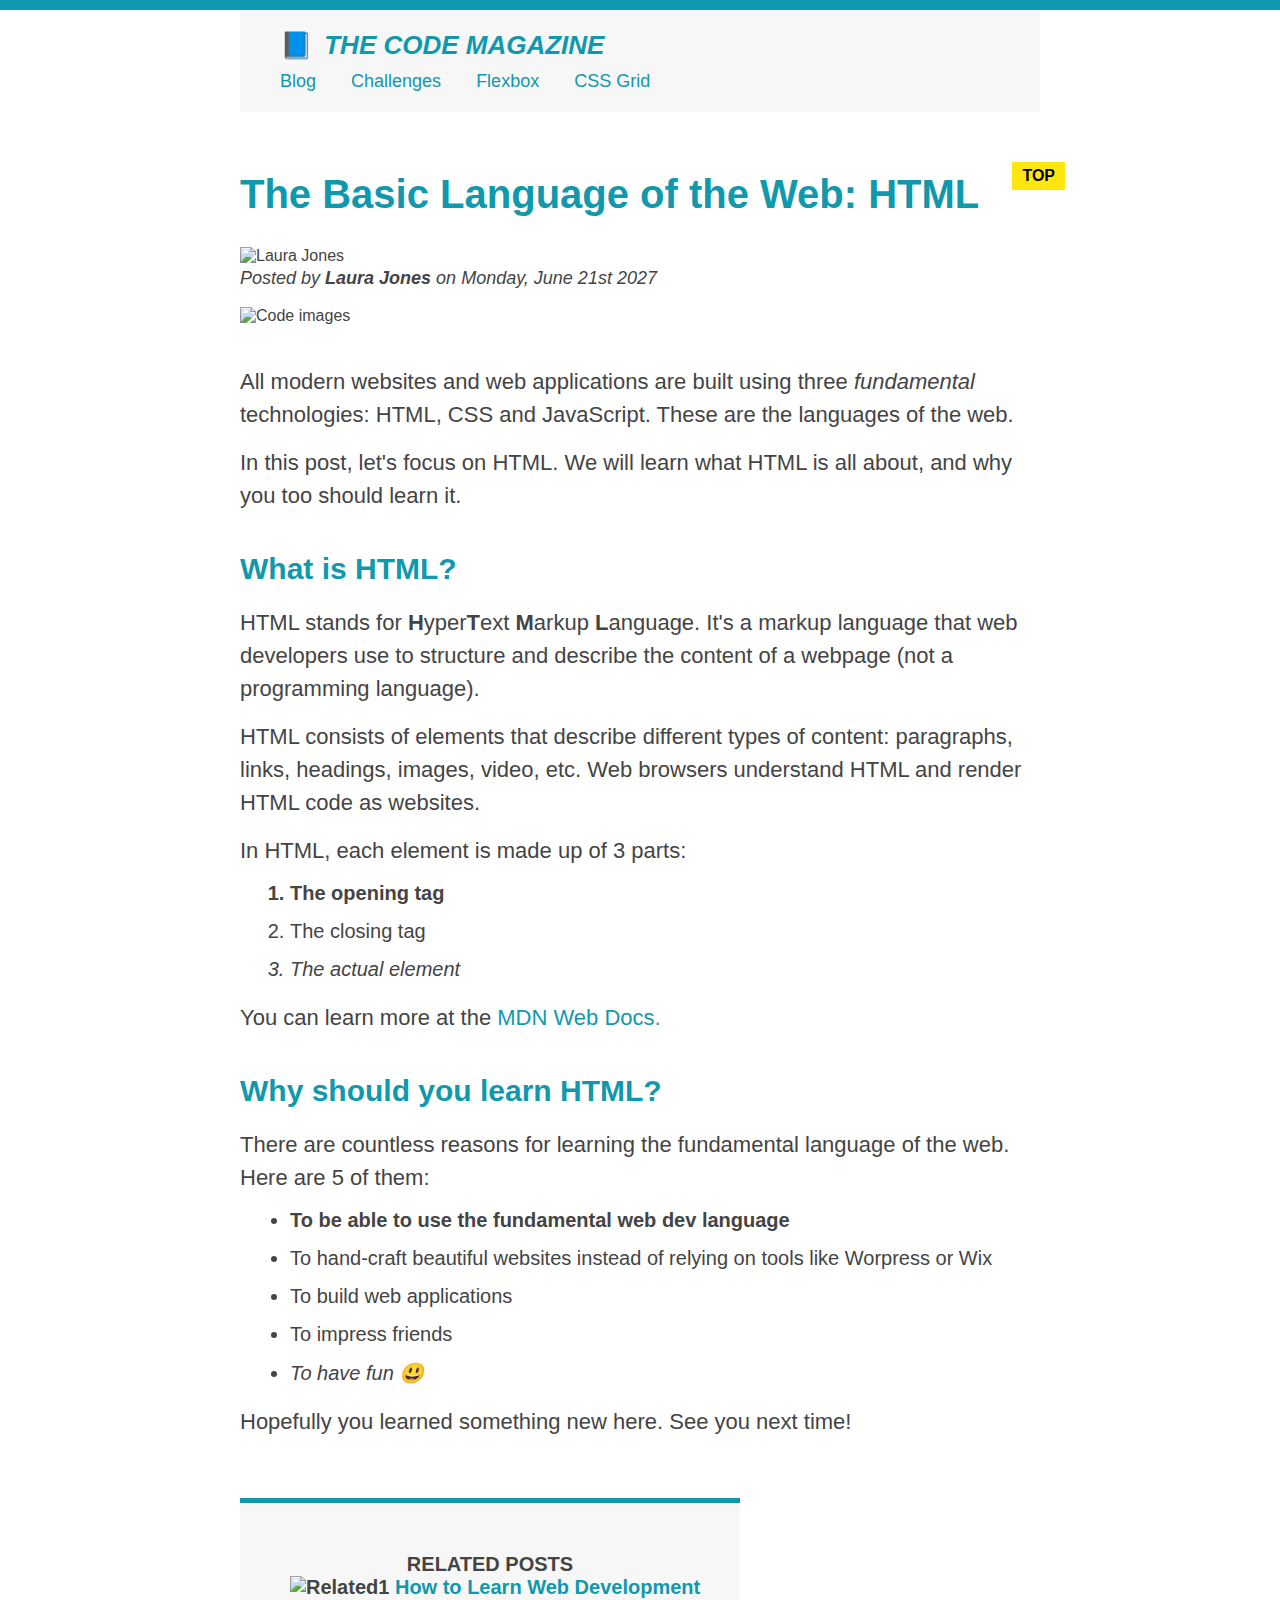
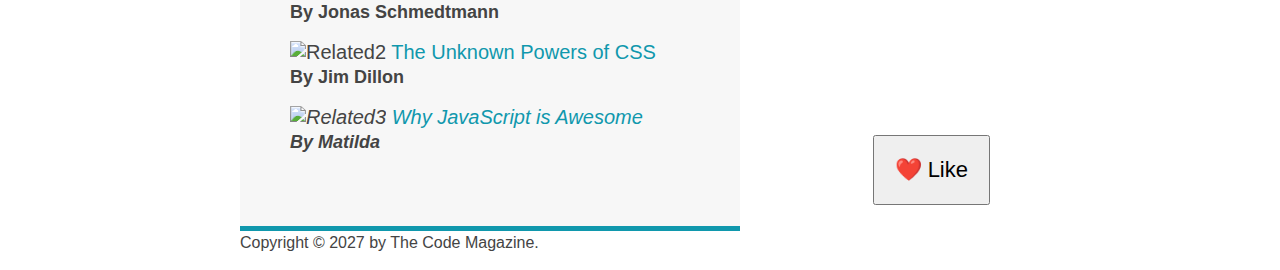
==== commit aefb9aab: "add pseudo element" ====
--- a/02-CSS-Fundamentals/index.html
+++ b/02-CSS-Fundamentals/index.html
@@ -130,8 +130,7 @@
           Copyright &copy; 2027 by The Code Magazine.
         </p>
       </footer>
+      <button>❤️ Like</button>
     </div>
-
-    <button>❤️ Like</button>
   </body>
 </html>
--- a/02-CSS-Fundamentals/style.css
+++ b/02-CSS-Fundamentals/style.css
@@ -14,10 +14,11 @@
 }
 
 .container {
-  width: 700px;
+  width: 800px;
   /* margin-left: auto;
   margin-right: auto; */
   margin: 0 auto;
+  position: relative;
 }
 
 .main-header {
@@ -202,6 +203,33 @@
   right: 50px;
 }
 
+h1::first-letter {
+  font-style: normal;
+  margin-right: 5px;
+}
+
+/* h3 + p::first-line {
+  color: red;
+} */
+
+h2 {
+  /* background-color: orange; */
+  position: relative;
+}
+
+h2::after {
+  content: 'TOP';
+  background-color: #ffe70e;
+  font-size: 16px;
+  color: black;
+  font-weight: bold;
+  display: inline-block;
+  padding: 5px 10px;
+  position: absolute;
+  top: -10px;
+  right: -25px;
+}
+
 /* Resolving conflicts */
 /* #copyright {
   color: red;
